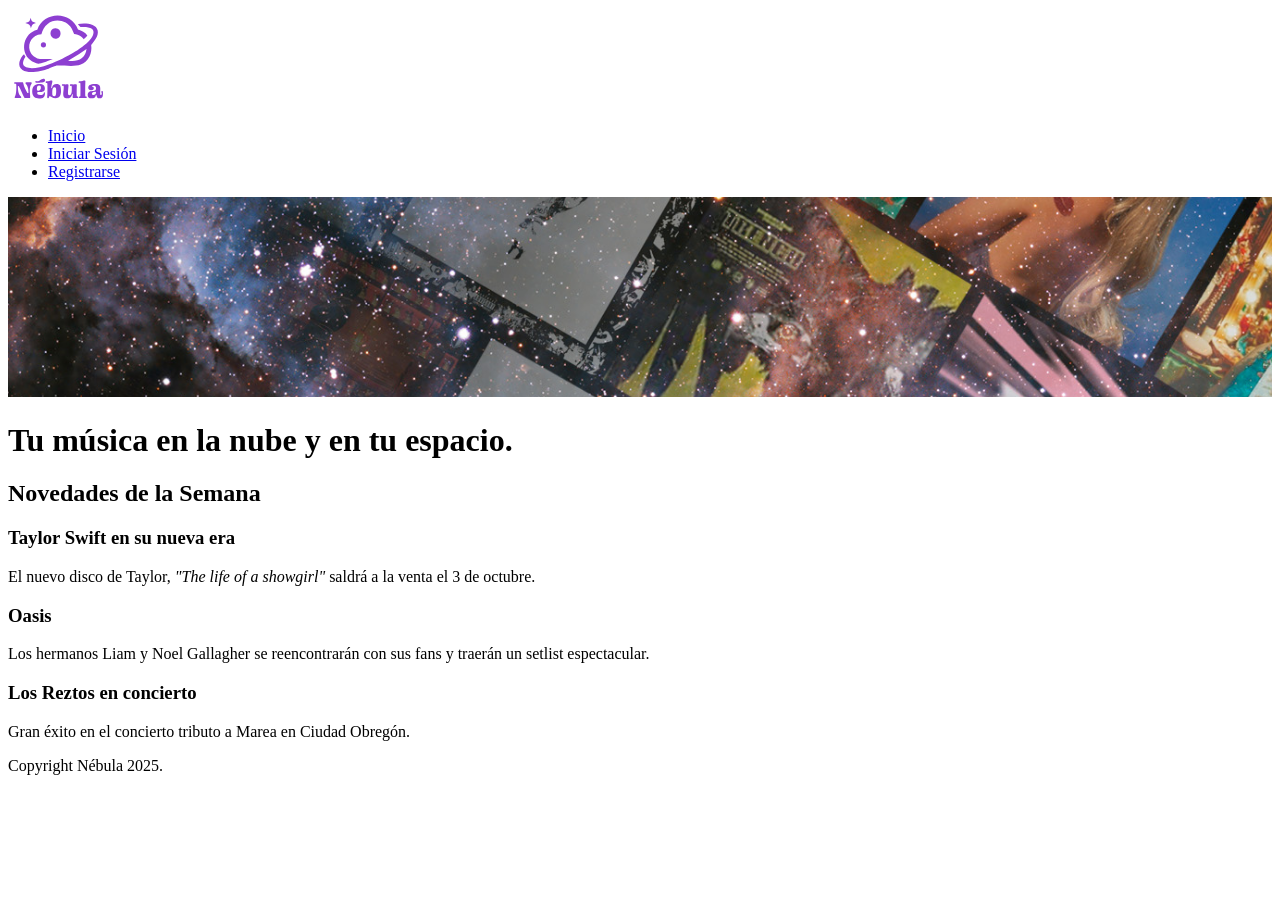
==== NebulaMusic/NebulaMusic/src/main/resources/templates/index.html @ 8b40579c "Formularios en Nebula Music + Spring Boot" ====
<!DOCTYPE html>
<html lang="es">
<head>
    <meta charset="UTF-8">
    <meta name="viewport" content="width=device-width, initial-scale=1.0">
    <title>Nébula Music - Inicio (Código Base)</title>
    <link rel="stylesheet" href="../templates/styles/styles.css">
</head>
<body>

    <!-- MENÚ DE NAVEGACIÓN -->
    <nav>
        <a class="logo" href="index.html">
            <img src="../static/imgs/nebula-03.svg" alt="Logo Nébula" width="100">
        </a>
        <ul>
            <li><a href="index.html">Inicio</a></li>
            <li><a href="iniciar-sesion.html">Iniciar Sesión</a></li>
            <li><a href="registro.html">Registrarse</a></li>
        </ul>
    </nav>

    <!-- CABECERA -->
    <header class="principal">
        <img src="../static/imgs/cover.jpg" alt="Cover Nébula" width="100%" height="200" style="object-fit: cover;">
        <h1>Tu música en la nube y en tu espacio.</h1>
    </header>

    <!-- CONTENIDO PRINCIPAL -->
    <main>
        
        <!-- SECCIÓN DE NOTICIAS -->
        <section id="noticias">
            <h2>Novedades de la Semana</h2>

            <!-- Artículo 1 -->
            <article>
                <h3>Taylor Swift en su nueva era</h3>
                <p>El nuevo disco de Taylor, <i>"The life of a showgirl"</i> saldrá a la venta el 3 de octubre.</p>
            </article>

            <!-- Artículo 2 -->
            <article>
                <h3>Oasis</h3>
                <p>Los hermanos Liam y Noel Gallagher se reencontrarán con sus fans y traerán un setlist espectacular.</p>
            </article>

            <!-- Artículo 3 -->
            <article>
                <h3>Los Reztos en concierto</h3>
                <p>Gran éxito en el concierto tributo a Marea en Ciudad Obregón.</p>
            </article>

        </section>

    </main>

    <!-- PIE DE PÁGINA -->
    <footer>
        <p>Copyright Nébula 2025.</p>
    </footer>

</body>
</html>
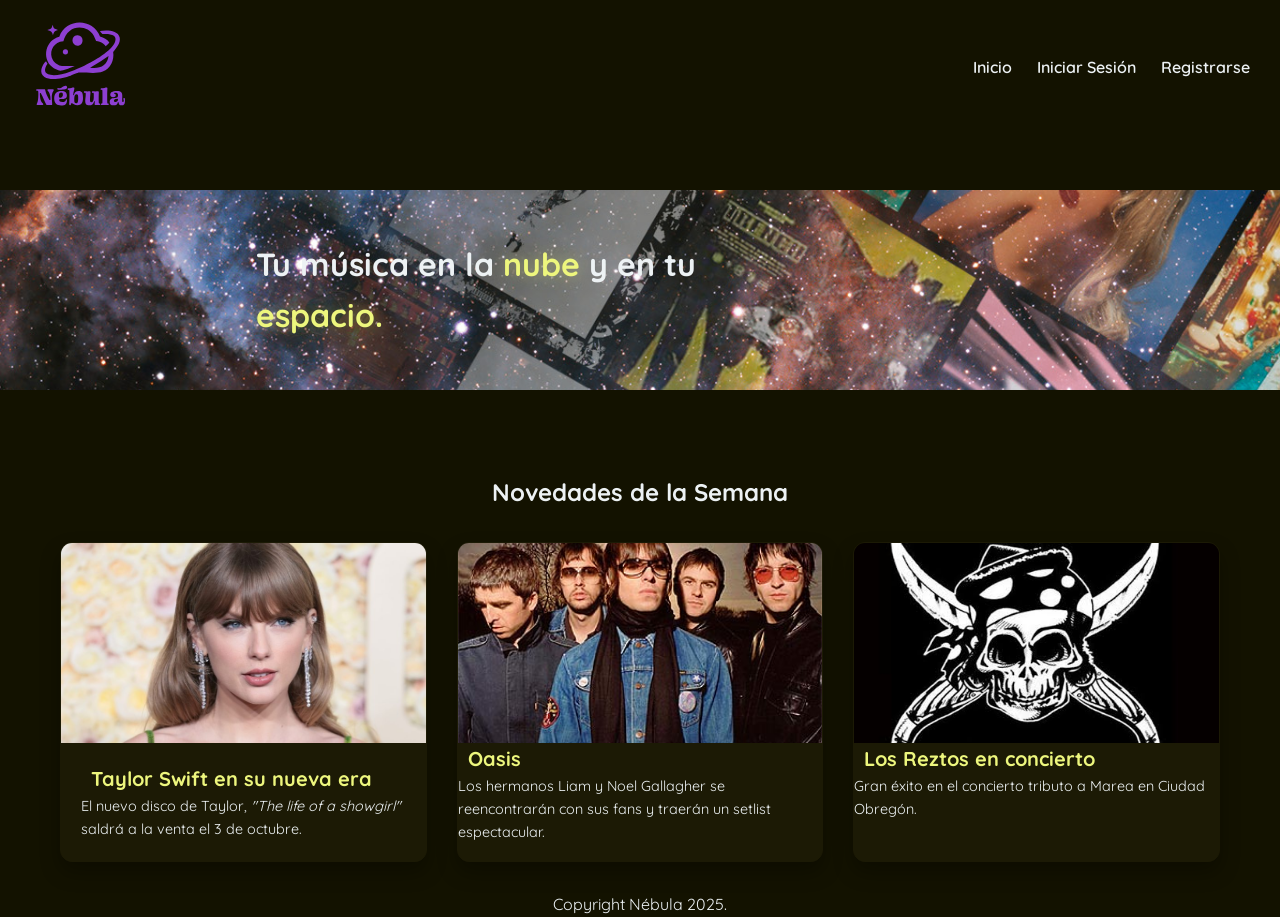
==== commit 30d6f29a: "Nebula Music Responsivo Primera implementación" ====
--- a/NebulaMusic/NebulaMusic/src/main/resources/templates/index.html
+++ b/NebulaMusic/NebulaMusic/src/main/resources/templates/index.html
@@ -4,7 +4,7 @@
     <meta charset="UTF-8">
     <meta name="viewport" content="width=device-width, initial-scale=1.0">
     <title>Nébula Music - Inicio (Código Base)</title>
-    <link rel="stylesheet" href="../templates/styles/styles.css">
+    <link rel="stylesheet" href="../static/styles/styles.css">
 </head>
 <body>
 
@@ -13,6 +13,13 @@
         <a class="logo" href="index.html">
             <img src="../static/imgs/nebula-03.svg" alt="Logo Nébula" width="100">
         </a>
+
+        <input type="checkbox" id="menu-toggle">
+        <label for="menu-toggle" class="menu-button">
+            <span></span>
+            <span></span>
+            <span></span>
+        </label>
         <ul>
             <li><a href="index.html">Inicio</a></li>
             <li><a href="iniciar-sesion.html">Iniciar Sesión</a></li>
@@ -23,32 +30,46 @@
     <!-- CABECERA -->
     <header class="principal">
         <img src="../static/imgs/cover.jpg" alt="Cover Nébula" width="100%" height="200" style="object-fit: cover;">
-        <h1>Tu música en la nube y en tu espacio.</h1>
+        <h1 >Tu música en la <span>nube</span> y en tu <span>espacio.</span></h1>
     </header>
 
     <!-- CONTENIDO PRINCIPAL -->
     <main>
-        
+        <h2>Novedades de la Semana</h2>
         <!-- SECCIÓN DE NOTICIAS -->
         <section id="noticias">
-            <h2>Novedades de la Semana</h2>
 
-            <!-- Artículo 1 -->
+            <!-- Articulo uno -->
             <article>
-                <h3>Taylor Swift en su nueva era</h3>
-                <p>El nuevo disco de Taylor, <i>"The life of a showgirl"</i> saldrá a la venta el 3 de octubre.</p>
+                <img src="../static/imgs/Taylor-Swift.jpg" alt="Taylor Swift">
+                <div class="contenido">
+                    <div>
+                        <h3>Taylor Swift en su nueva era</h3>
+                        <p>El nuevo disco de Taylor, <i>"The life of a showgirl"</i> saldrá a la venta el 3 de octubre.</p>
+                    </div>
+                </div>
             </article>
 
-            <!-- Artículo 2 -->
+            <!-- Artículo dos -->
             <article>
-                <h3>Oasis</h3>
-                <p>Los hermanos Liam y Noel Gallagher se reencontrarán con sus fans y traerán un setlist espectacular.</p>
+                <img src="../static/imgs/Oasis.jpg" alt="Oasis">
+                <div>
+                    <div>
+                        <h3>Oasis</h3>
+                        <p>Los hermanos Liam y Noel Gallagher se reencontrarán con sus fans y traerán un setlist espectacular.</p>
+                    </div>
+                </div>
             </article>
 
-            <!-- Artículo 3 -->
+            <!-- Artículo tres -->
             <article>
-                <h3>Los Reztos en concierto</h3>
-                <p>Gran éxito en el concierto tributo a Marea en Ciudad Obregón.</p>
+                <img src="../static/imgs/Marea.jpg" alt="Concierto en Ciudad Obregon">
+                <div>
+                    <div>
+                        <h3>Los Reztos en concierto</h3>
+                        <p>Gran éxito en el concierto tributo a Marea en Ciudad Obregón.</p>
+                    </div>
+                </div>
             </article>
 
         </section>
--- a/NebulaMusic/NebulaMusic/src/main/resources/static/styles/styles.css
+++ b/NebulaMusic/NebulaMusic/src/main/resources/static/styles/styles.css
@@ -0,0 +1,367 @@
+/* ==========================================================
+   NÉBULA MUSIC - CÓDIGO BASE (ESTILOS PARA ALUMNOS)
+   ==========================================================
+   Este archivo contiene únicamente la configuración inicial, 
+   reseteo básico y la paleta de colores del proyecto mediante 
+   variables de CSS (:root).
+*/
+
+@import url('https://fonts.googleapis.com/css2?family=Quicksand:wght@300..700&display=swap');
+
+:root {
+    --bg-color-dark: #131200;      /* Fondo principal modo oscuro */
+    --text-color-dark: #EDF2F4;    /* Texto principal */
+    --links-color-dark: #EFBDEB;   /* Color normal de enlaces */
+    --links-hover-dark: #8D91C7;   /* Color de enlaces al pasar el mouse */
+    --nav-links: #8d3fd1;          /* Color de enlaces de navegación */
+    --highlight: #EDF67D;          /* Color de acento/resaltados */
+    --card-bg-dark: #1c1a05;       /*tarjetas y formularios*/
+    --radius: 12px;                /* Esquinas redondeadas*/
+    --font-family: 'Quicksand', sans-serif;
+}
+
+/* Reset básico de márgenes, paddings y modelo de caja */
+* {
+    box-sizing: border-box;
+    margin: 0;
+    padding: 0;
+}
+
+header {
+    display: grid;
+    grid-template-columns: repeat(5, 1fr);
+    grid-template-rows: repeat(3, 1fr);
+    align-items: center;
+    justify-content: center;
+}
+
+header img {
+    grid-area: 1 / 1 / 4 / 6;
+}
+
+header h1 {
+    grid-area: 2 / 2 / 3 / 4;
+}
+
+h1 span {
+    color: var(--highlight);
+    text-shadow: 0 0 15px rgba(237, 246, 125, 0.4);
+}
+
+h2 {
+    text-align: center;
+    margin-bottom: 30px;
+}
+
+body {
+    background-color: var(--bg-color-dark);
+    color: var(--text-color-dark);
+    font-family: 'Quicksand', sans-serif;
+    line-height: 1.6;
+
+    display: grid;
+    grid-template-rows: auto 1fr auto;
+    min-height: 100vh;
+}
+
+/*---Escritorio (base) */
+nav {
+    display: flex;
+    justify-content: space-between;
+    align-items: center;
+    background-color: rgba(19, 18, 0, 0.95);
+    padding: 15px 30px;
+    position: sticky;
+    z-index: 100;
+}
+
+#menu-toggle {
+    display: none;
+}
+
+.menu-button {
+    display: none;
+    flex-direction: column;
+    gap: 5px;
+    width: 30px;
+    cursor: pointer;
+}
+
+.menu-button span {
+    display: block;
+    height: 3px;
+    width: 100%;
+    background-color: var(--text-color-dark);
+    border-radius: 2px;
+    transition: all 0.3s ease;
+}
+
+nav ul {
+    display: flex;
+    align-items: center;
+    list-style: none;
+    gap: 25px;
+}
+
+nav a {
+    color: var(--text-color-dark);
+    text-decoration: none;
+    font-weight: 600;
+    transition: color 0.3s ease;
+}
+
+nav a:hover {
+    color: var(--highlight);
+}
+
+/* Enlaces base */
+a {
+    color: var(--links-color-dark);
+    text-decoration: none;
+    transition: color 0.3s ease;
+}
+
+a:hover {
+    color: var(--links-hover-dark);
+}
+
+.nav {
+    display: flex;
+    justify-content: space-between;
+    align-items: center;
+    background-color: rgba(19, 18, 0, 0.95);
+}
+
+@media (width <= 768px) {
+    header {
+        display: grid;
+        grid-template-columns: repeat(5, 1fr);
+        grid-template-rows: repeat(3, 1fr);
+        align-items: center;
+        justify-content: center;
+    }
+
+    header img {
+        grid-area: 1 / 1 / 4 / 6;
+    }
+
+    header h1 {
+        grid-area:  2 / 2 / 3 / 6;
+    }
+
+    h1 span {
+        color: var(--highlight);
+        text-shadow: 0 0 15px rgba(237, 246, 125, 0.4);
+    }
+
+    h2 {
+        text-align: center;
+        margin-bottom: 30px;
+    }
+
+    .menu-button {
+        display: flex;
+    }
+
+    nav ul{
+        position: absolute;
+        top: 100%;
+        left: 0;
+        width: 100%;
+        background-color: rgba(19, 18, 0, 0.98);
+        flex-direction: column;
+        padding: 20px 0;
+        gap: 20px;
+        display: none;
+    }
+
+    #menu-toggle:checked ~ ul {
+        display: flex;
+    }
+
+    #menu-toggle:checked ~ .menu-button span:nth-child(1) {
+        transform: rotate(45deg) translate(5px, 6px);
+    }
+
+    #menu-toggle:checked ~ .menu-button span:nth-child(2) {
+        opacity: 0;
+    }
+
+    #menu-toggle:checked ~ .menu-button span:nth-child(3) {
+        transform: rotate(-45deg) translate(5px, -6px);
+    }
+}
+
+/* Tarjetas de novedades */
+main {
+    max-width: 1200px;
+    width: 100%;
+    margin: 30px auto;
+    padding: 0 20px;
+}
+
+#noticias {
+    display: grid;
+    grid-template-columns: repeat(auto-fit, minmax(280px, 1fr));
+    gap: 30px;
+}
+
+#noticias article {
+    background-color: var(--card-bg-dark);
+    border-radius: var(--radius);
+    overflow: hidden;
+    border: 1px solid #1c1a05;
+    box-shadow: 0 10px 20px rgba(0,0,0,0.3);
+    transition: transform 0.3s ease, box-shadow 0.3s ease;
+
+    display: flex;
+    flex-direction: column;
+}
+
+#noticias article:hover {
+    transform: translateY(-5px);
+    box-shadow: 0 15px 30px rgba(0,0,0,0.5);
+}
+
+#noticias article img {
+    width: 100%;
+    height: 200px;
+    object-fit: cover;
+}
+
+#noticias article .contenido {
+    padding: 20px;
+    display: flex;
+    flex-direction: column;
+    justify-content: space-between;
+    flex-grow: 1;
+}
+
+#noticias article h3 {
+    color: var(--highlight);
+    margin-inline: 10px;
+    font-size: 1.25rem;
+}
+
+#noticias article p {
+    font-size: 0.9rem;
+    color: #EDF2F4;
+}
+
+/* Formularios */
+.auth-container {
+    display: flex;
+    justify-content: center;
+    align-items: center;
+    padding: 40px 20px;
+}
+
+.auth-card {
+    background-color: var(--card-bg-dark);
+    width: 100%;
+    max-width: 420px;
+    padding: 40px 20px;
+    border-radius: 20px;
+    border: 1px solid #1c1a05;
+    box-shadow: 0 15px 35px rgba(0,0,0,0.5);
+}
+
+@media (width >= 768) {
+    .auth-card {
+        max-width: 550px;
+    }
+}
+
+.grupo-formulario {
+    margin-bottom: 25px;
+}
+
+.grupo-formulario label {
+    display: block;
+    font-size: 0.85rem;
+    font-weight: 600;
+    margin-bottom: 8px;
+    color: #EDF2F4;
+}
+
+/* SELECTOR DE ATRIBUTOS: un solo bloque etiliza todos los campos */
+input[type="text"],
+input[type="email"],
+input[type="password"],
+input[type="date"],
+select,
+textarea {
+    width: 100%;
+    padding: 12px;
+    border-radius: var(--radius);
+    border: 1px solid gray;
+    background-color: #1c1a05;
+    color: var(--text-color-dark);
+    font-family: var(--font-family);
+    transition: border-color 0.3s ease, box-shadow 0.3s ease;
+}
+
+input:focus,
+select:focus,
+textarea:focus {
+    outline: none;
+    border-color: var(--highlight);
+    box-shadow: 0 0 8px rgba(237, 246, 125, 0.3);
+}
+
+input:required,
+select:required {
+    border-left: 4px solid var(--nav-links);
+}
+
+input::placeholder,
+textarea::placeholder {
+    color: #EDF2F4;
+    font-style: italic;
+}
+
+.grupo-radio {
+    display: flex;
+    gap: 10px;
+    align-items: center;
+}
+
+.grupo-radio input[type="radio"],
+.grupo-checkbox input[type="checkbox"] {
+    accent-color: var(--highlight);
+    cursor: pointer;
+}
+
+.grupo-checkbox {
+    display: flex;
+    align-items: center;
+    gap: 10px;
+}
+
+button {
+    width: 100%;
+    padding: 14px;
+    border-radius: var(--radius);
+    border: none;
+    font-weight: bold;
+    cursor: pointer;
+    transition: all 0.3s ease;
+    margin-top: 15px;
+}
+
+.boton-formulario-primario {
+    background-color: var(--nav-links);
+    color: #EDF2F4;
+}
+
+.boton-formulario-primario:hover {
+    background-color: var(--highlight);
+    color: black;
+    box-shadow: 0 0 15px rgba(237, 246, 125, 0.4);
+}
+
+footer {
+    justify-content: center;
+    align-items: center;
+    text-align: center;
+}
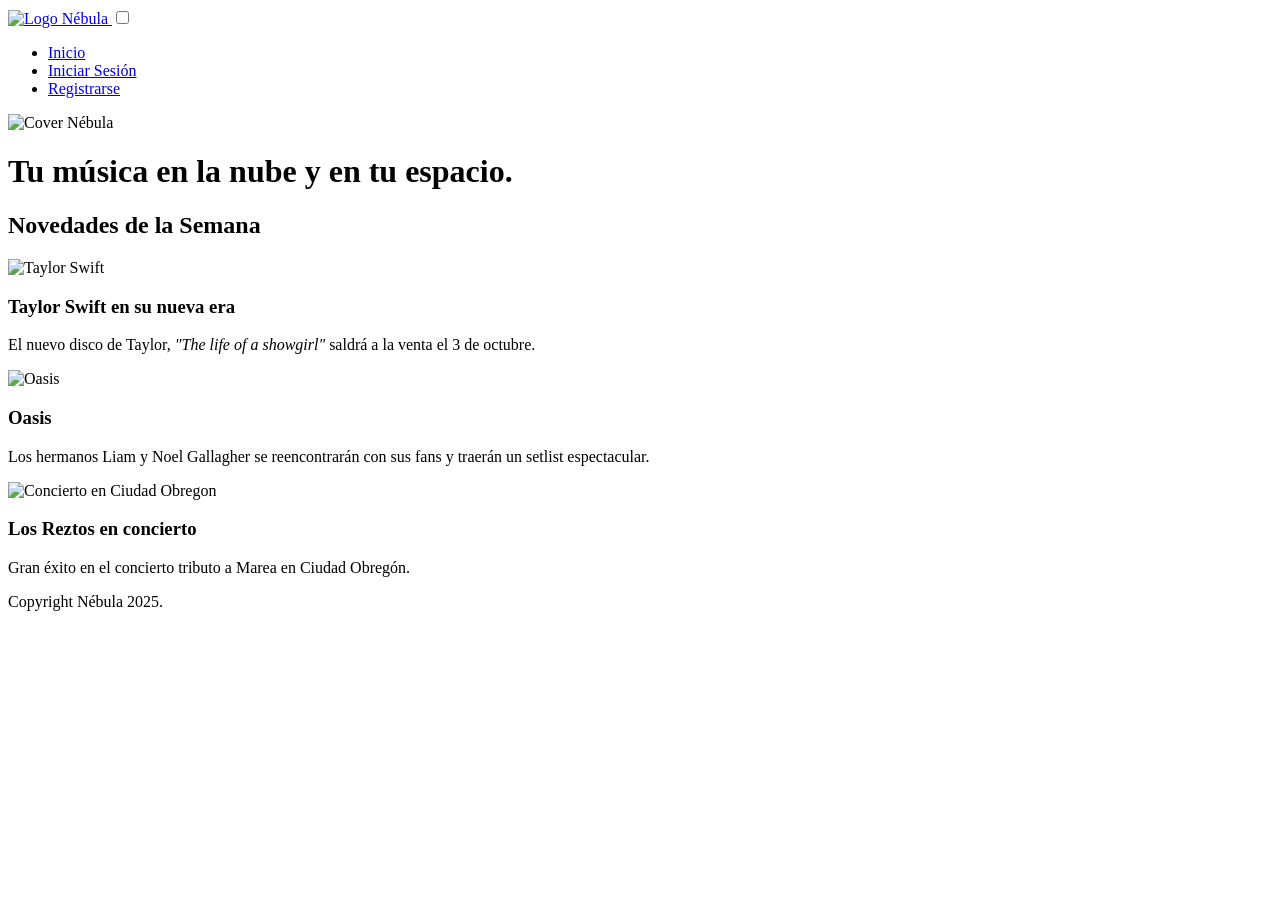
==== commit c887a703: "Corrección de rutas Se dieron permisos de acceso para poder mostrar el CSS y los estilos aplicados." ====
--- a/NebulaMusic/NebulaMusic/src/main/resources/templates/index.html
+++ b/NebulaMusic/NebulaMusic/src/main/resources/templates/index.html
@@ -4,14 +4,14 @@
     <meta charset="UTF-8">
     <meta name="viewport" content="width=device-width, initial-scale=1.0">
     <title>Nébula Music - Inicio (Código Base)</title>
-    <link rel="stylesheet" href="../static/styles/styles.css">
+    <link rel="stylesheet" href="/styles/styles.css">
 </head>
 <body>
 
     <!-- MENÚ DE NAVEGACIÓN -->
     <nav>
         <a class="logo" href="index.html">
-            <img src="../static/imgs/nebula-03.svg" alt="Logo Nébula" width="100">
+            <img src="/imgs/nebula-03.svg" alt="Logo Nébula" width="100">
         </a>
 
         <input type="checkbox" id="menu-toggle">
@@ -29,7 +29,7 @@
 
     <!-- CABECERA -->
     <header class="principal">
-        <img src="../static/imgs/cover.jpg" alt="Cover Nébula" width="100%" height="200" style="object-fit: cover;">
+        <img src="/imgs/cover.jpg" alt="Cover Nébula" width="100%" height="200" style="object-fit: cover;">
         <h1 >Tu música en la <span>nube</span> y en tu <span>espacio.</span></h1>
     </header>
 
@@ -41,7 +41,7 @@
 
             <!-- Articulo uno -->
             <article>
-                <img src="../static/imgs/Taylor-Swift.jpg" alt="Taylor Swift">
+                <img src="/imgs/Taylor-Swift.jpg" alt="Taylor Swift">
                 <div class="contenido">
                     <div>
                         <h3>Taylor Swift en su nueva era</h3>
@@ -52,7 +52,7 @@
 
             <!-- Artículo dos -->
             <article>
-                <img src="../static/imgs/Oasis.jpg" alt="Oasis">
+                <img src="/imgs/Oasis.jpg" alt="Oasis">
                 <div>
                     <div>
                         <h3>Oasis</h3>
@@ -63,7 +63,7 @@
 
             <!-- Artículo tres -->
             <article>
-                <img src="../static/imgs/Marea.jpg" alt="Concierto en Ciudad Obregon">
+                <img src="/imgs/Marea.jpg" alt="Concierto en Ciudad Obregon">
                 <div>
                     <div>
                         <h3>Los Reztos en concierto</h3>
